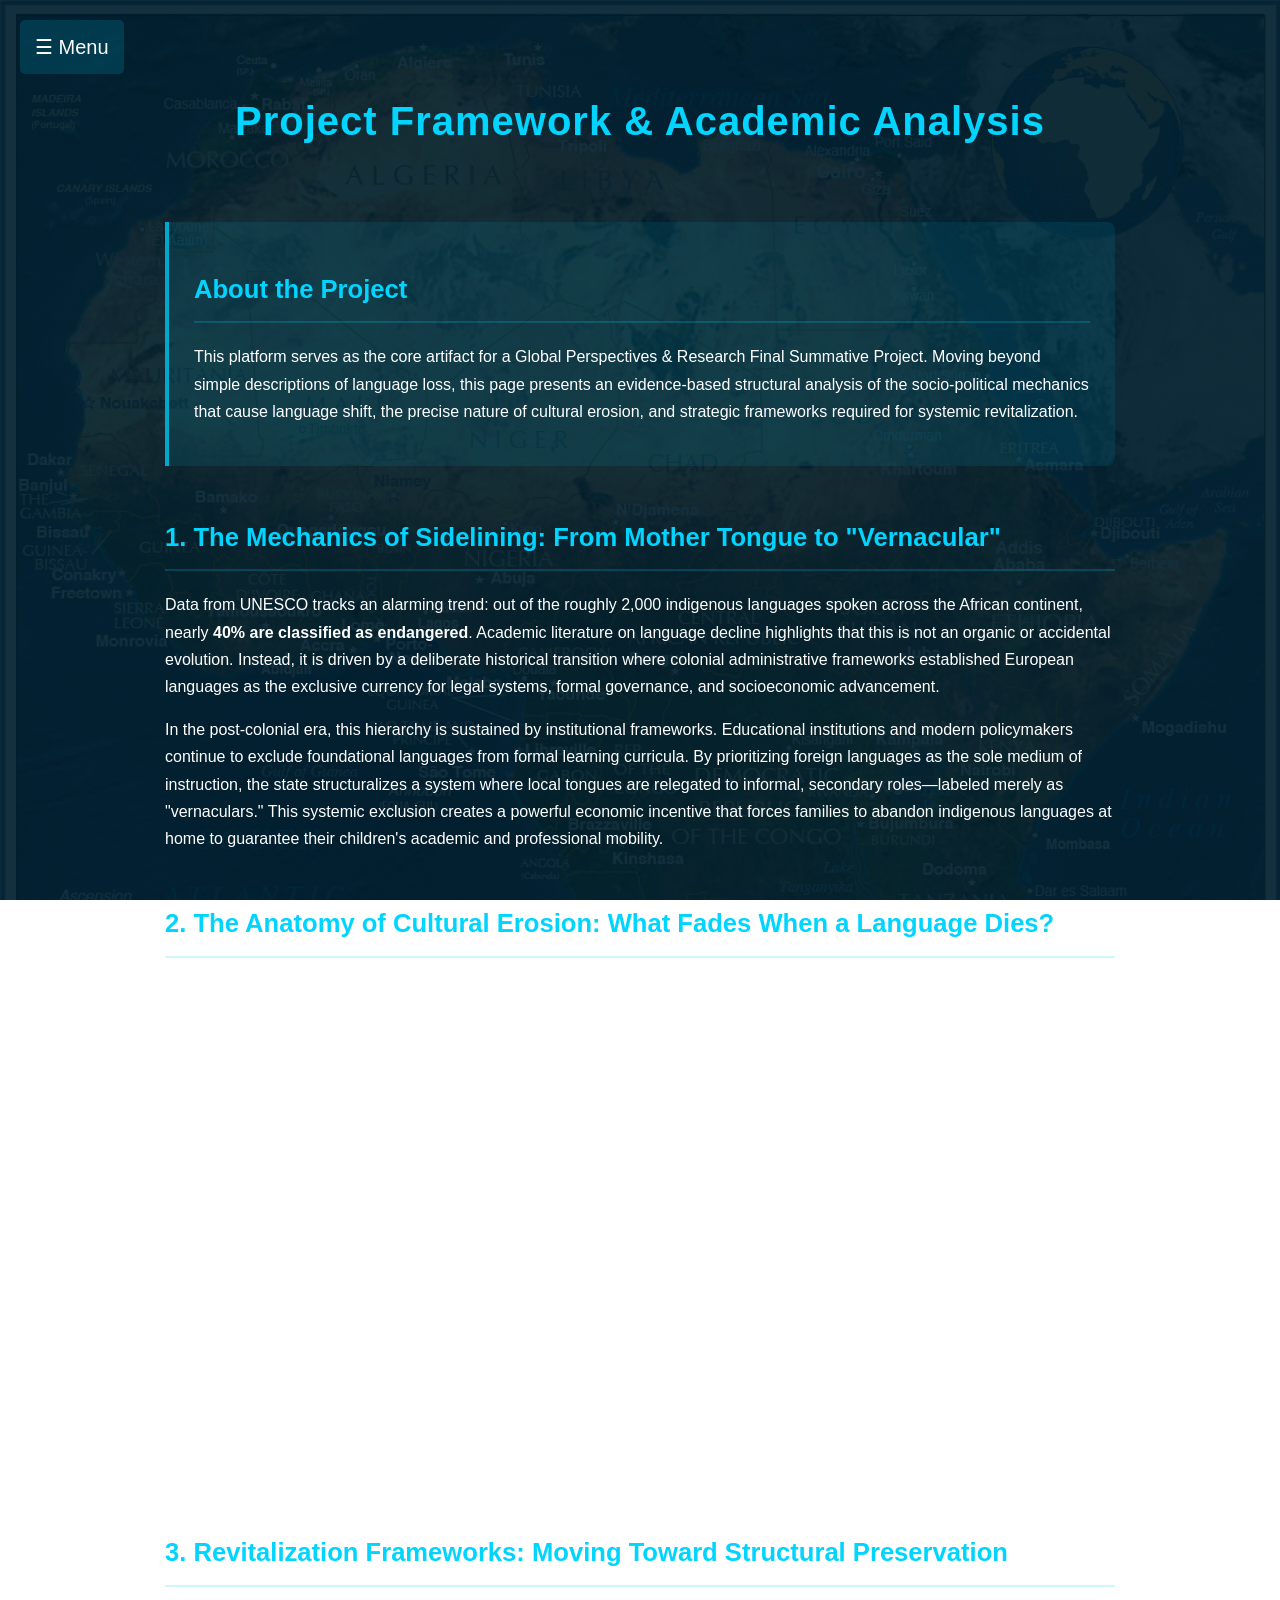
==== about.html @ bee20b6f "hello" ====
<!DOCTYPE html>
<html lang="en">
<head>
    <meta charset="UTF-8">
    <meta name="viewport" content="width=device-width, initial-scale=1.0">
    <title>About & Analysis | Foundational Languages</title>
    <link rel="stylesheet" href="about.css">
</head>
<body>

    <div id="side-menu" class="side-nav">
        <a href="about.html">About & Analysis</a>
        <a href="javascript:void(0)" class="close-btn" onclick="closeNav()">&times;</a>
        <a href="index.html">Home</a>
        <a href="poetry.html">Poetry</a>
        <a href="statistics.html">Statistics</a>
        <a href="videos.html">Videos</a>
        <a href="advocacy.html">Advocacy</a>
    </div>

    <span class="menu-trigger" onclick="openNav()">&#9776; Menu</span>

    <header>
        <h1>Project Framework & Academic Analysis</h1>
    </header>

    <main class="container">
        <section class="analysis-section highlight-box">
            <h2>About the Project</h2>
            <p>This platform serves as the core artifact for a Global Perspectives & Research Final Summative Project. Moving beyond simple descriptions of language loss, this page presents an evidence-based structural analysis of the socio-political mechanics that cause language shift, the precise nature of cultural erosion, and strategic frameworks required for systemic revitalization.</p>
        </section>

        <section class="analysis-section">
            <h2>1. The Mechanics of Sidelining: From Mother Tongue to "Vernacular"</h2>
            <p>Data from UNESCO tracks an alarming trend: out of the roughly 2,000 indigenous languages spoken across the African continent, nearly <strong>40% are classified as endangered</strong>. Academic literature on language decline highlights that this is not an organic or accidental evolution. Instead, it is driven by a deliberate historical transition where colonial administrative frameworks established European languages as the exclusive currency for legal systems, formal governance, and socioeconomic advancement.</p>
            <p>In the post-colonial era, this hierarchy is sustained by institutional frameworks. Educational institutions and modern policymakers continue to exclude foundational languages from formal learning curricula. By prioritizing foreign languages as the sole medium of instruction, the state structuralizes a system where local tongues are relegated to informal, secondary roles—labeled merely as "vernaculars." This systemic exclusion creates a powerful economic incentive that forces families to abandon indigenous languages at home to guarantee their children's academic and professional mobility.</p>
        </section>

        <section class="analysis-section">
            <h2>2. The Anatomy of Cultural Erosion: What Fades When a Language Dies?</h2>
            <p>Linguistic research establishes that a language is not merely a interchangeable set of vocabulary words or basic grammar rules; it is an entirely distinct cognitive lens and a cultural repository. When a language dies, a community suffers a severe structural loss across three critical axes:</p>
            <div class="analysis-grid">
                <div class="analysis-card">
                    <h3>Epistemological Loss</h3>
                    <p>Centuries of accumulated traditional knowledge systems, ecological wisdom, traditional medicine frameworks, and distinct historical oral records are permanently erased, as they cannot be fully translated into colonial linguistic structures.</p>
                </div>
                <div class="analysis-card">
                    <h3>Social & Ontological Friction</h3>
                    <p>Languages hold untranslatable humor, emotional nuances, specific proverbs, and social philosophies. Forcing communication entirely through a foreign lens alters a speaker's perceived authenticity and psychological connection to their community.</p>
                </div>
                <div class="analysis-card">
                    <h3>Generational Fracturing</h3>
                    <p>As newer generations lose proficiency in their mother tongues, an acute language barrier forms within families. This gap disrupts the traditional transmission of folklore and ancestral heritage from grandparents to youth, leaving the younger generation culturally dispossessed.</p>
                </div>
            </div>
        </section>

        <section class="analysis-section">
            <h2>3. Revitalization Frameworks: Moving Toward Structural Preservation</h2>
            <p>Sociolinguistic models of extinction and revitalization demonstrate that purely sentimental or grassroots efforts are insufficient to reverse a deep linguistic shift. True preservation requires a multi-tiered, structural approach targeting different key stakeholders:</p>
            <ul>
                <li><strong>Macro Level (Government & Policy):</strong> Transitioning from passive recognition to active legal mandates. Policymakers must implement dual-language bilingual education models where foundational languages are utilized to teach core academic subjects, thereby restoring their institutional utility and status.</li>
                <li><strong>Meso Level (Community & Technology):</strong> Mobilizing digital media, local arts, and natural language processing applications to make indigenous languages accessible, modern, and relevant to urban youth populations.</li>
                <li><strong>Micro Level (Intergenerational Spaces):</strong> Empowering community heads and families to create deliberate spaces for oral storytelling and linguistic immersion, bridging the psychological gap caused by generational disconnection.</li>
            </ul>
        </section>
    </main>

    <script src="about.js"></script>
</body>
</html>
---- about.css ----
body {
    margin: 0;
    padding: 0;
    font-family: 'Helvetica Neue', Helvetica, Arial, sans-serif;
    color: white;
    background: linear-gradient(rgba(0, 30, 45, 0.92), rgba(0, 30, 45, 0.92)), 
                url('Africa.jpg');
    background-size: cover;
    background-attachment: fixed;
    line-height: 1.7;
}

header {
    text-align: center;
    padding: 60px 0 20px 0;
}

h1 {
    font-size: 2.5rem;
    letter-spacing: 1px;
    color: #00d4ff;
}

.container {
    max-width: 950px;
    margin: 0 auto;
    padding: 20px 20px 80px 20px;
}

.analysis-section {
    margin-bottom: 50px;
}

.analysis-section h2 {
    font-size: 1.6rem;
    color: #00d4ff;
    border-bottom: 2px solid rgba(0, 212, 255, 0.2);
    padding-bottom: 10px;
    margin-bottom: 20px;
}

.highlight-box {
    background: rgba(0, 168, 204, 0.12);
    border-left: 4px solid #00a8cc;
    padding: 25px;
    border-radius: 0 8px 8px 0;
}

.analysis-grid {
    display: grid;
    grid-template-columns: repeat(auto-fit, minmax(260px, 1fr));
    gap: 25px;
    margin-top: 25px;
}

.analysis-card {
    background: rgba(255, 255, 255, 0.04);
    border: 1px solid rgba(255, 255, 255, 0.1);
    padding: 25px;
    border-radius: 8px;
}

.analysis-card h3 {
    margin-top: 0;
    color: #fff;
    font-size: 1.2rem;
}

ul {
    padding-left: 20px;
}

li {
    margin-bottom: 15px;
}

/* Side Menu Styles to match existing site navigation */
.side-nav {
    height: 100%;
    width: 0;
    position: fixed;
    z-index: 1000;
    top: 0;
    left: 0;
    background-color: rgba(0, 20, 30, 0.95);
    overflow-x: hidden;
    transition: 0.5s;
    padding-top: 60px;
    backdrop-filter: blur(10px);
}

.side-nav a {
    padding: 8px 8px 8px 32px;
    text-decoration: none;
    font-size: 25px;
    color: #818181;
    display: block;
    transition: 0.3s;
}

.side-nav a:hover {
    color: #00d4ff;
}

.side-nav .close-btn {
    position: absolute;
    top: 0;
    right: 25px;
    font-size: 36px;
    margin-left: 50px;
}

.menu-trigger {
    font-size: 20px;
    cursor: pointer;
    position: fixed;
    top: 20px;
    left: 20px;
    background: rgba(0, 168, 204, 0.2);
    padding: 10px 15px;
    border-radius: 5px;
    z-index: 999;
}
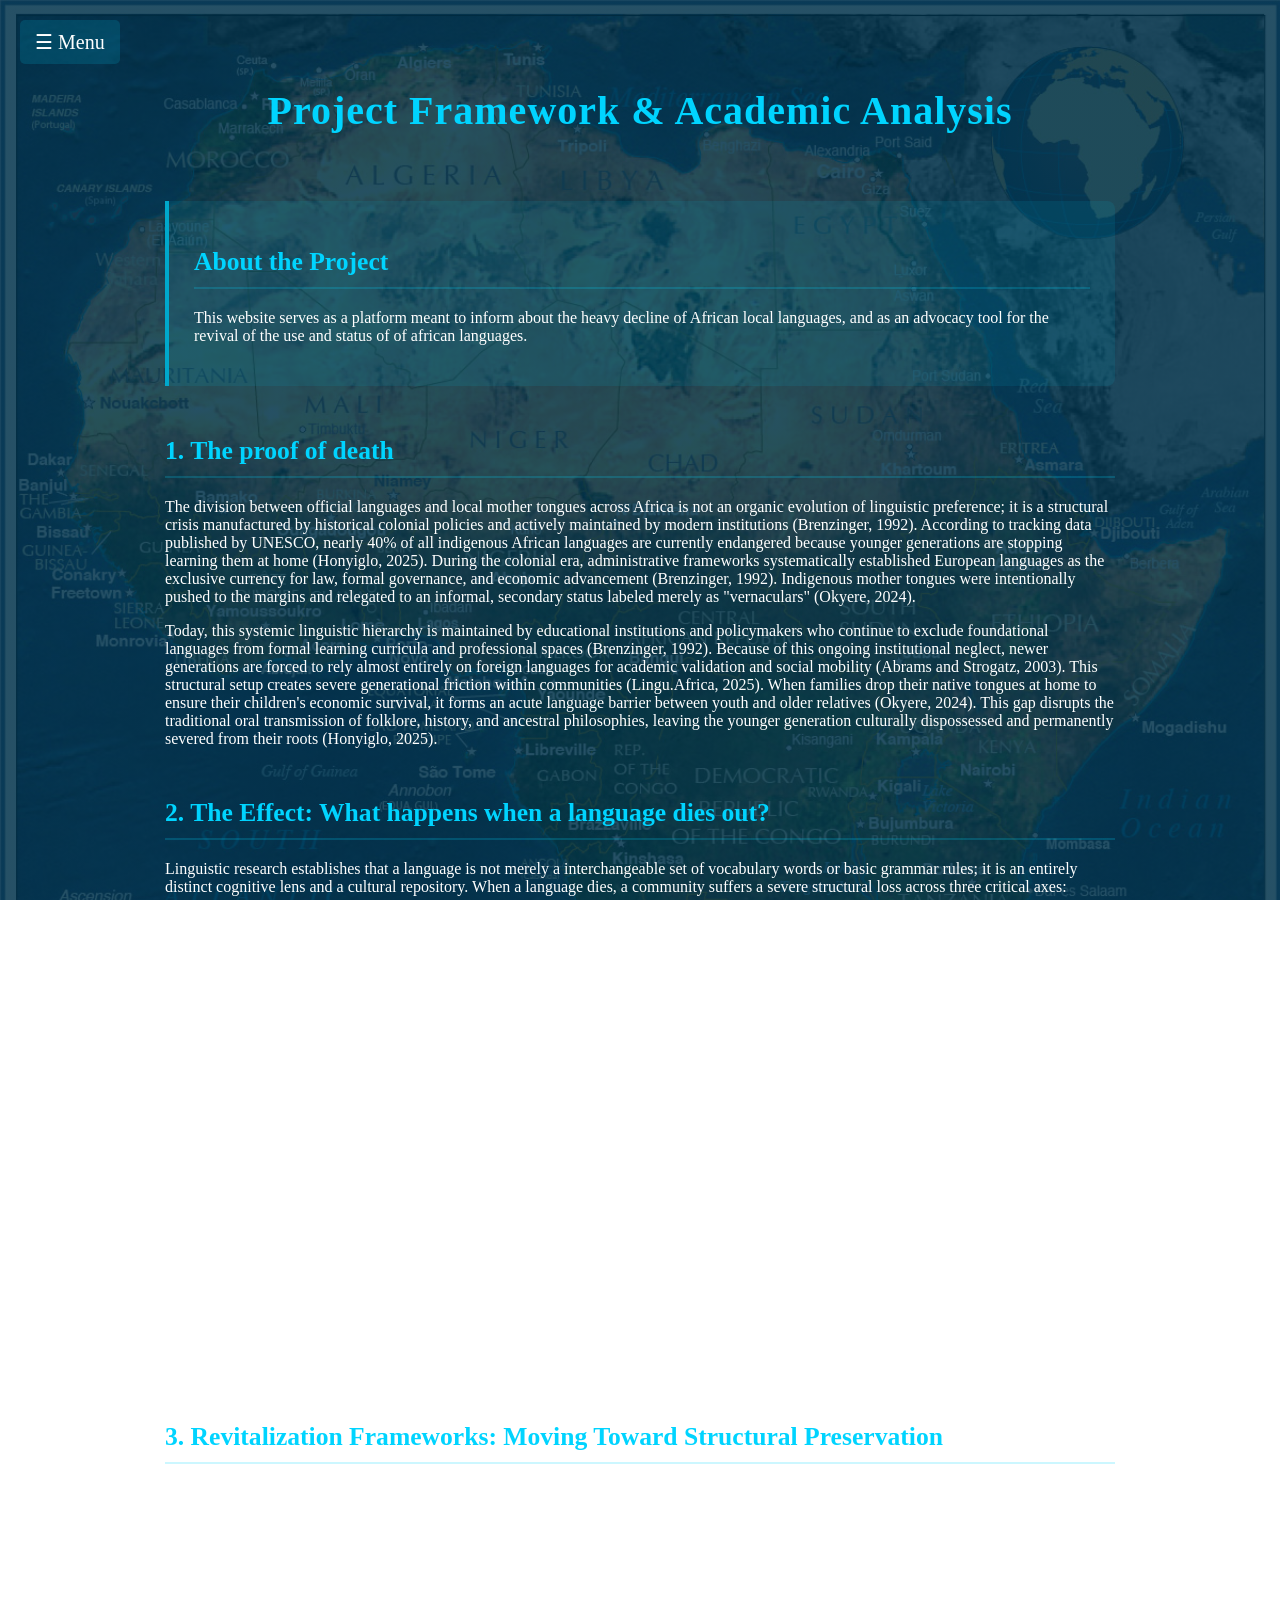
==== commit eabd247b: "yay" ====
--- a/about.html
+++ b/about.html
@@ -27,30 +27,30 @@
     <main class="container">
         <section class="analysis-section highlight-box">
             <h2>About the Project</h2>
-            <p>This platform serves as the core artifact for a Global Perspectives & Research Final Summative Project. Moving beyond simple descriptions of language loss, this page presents an evidence-based structural analysis of the socio-political mechanics that cause language shift, the precise nature of cultural erosion, and strategic frameworks required for systemic revitalization.</p>
+            <p>This website serves as a platform meant to inform about the heavy decline of African local languages, and as an advocacy tool for the revival of the use and status of of african languages.</p>
         </section>
 
         <section class="analysis-section">
-            <h2>1. The Mechanics of Sidelining: From Mother Tongue to "Vernacular"</h2>
-            <p>Data from UNESCO tracks an alarming trend: out of the roughly 2,000 indigenous languages spoken across the African continent, nearly <strong>40% are classified as endangered</strong>. Academic literature on language decline highlights that this is not an organic or accidental evolution. Instead, it is driven by a deliberate historical transition where colonial administrative frameworks established European languages as the exclusive currency for legal systems, formal governance, and socioeconomic advancement.</p>
-            <p>In the post-colonial era, this hierarchy is sustained by institutional frameworks. Educational institutions and modern policymakers continue to exclude foundational languages from formal learning curricula. By prioritizing foreign languages as the sole medium of instruction, the state structuralizes a system where local tongues are relegated to informal, secondary roles—labeled merely as "vernaculars." This systemic exclusion creates a powerful economic incentive that forces families to abandon indigenous languages at home to guarantee their children's academic and professional mobility.</p>
+            <h2>1. The proof of death</h2>
+            <p>The division between official languages and local mother tongues across Africa is not an organic evolution of linguistic preference; it is a structural crisis manufactured by historical colonial policies and actively maintained by modern institutions (Brenzinger, 1992). According to tracking data published by UNESCO, nearly 40% of all indigenous African languages are currently endangered because younger generations are stopping learning them at home (Honyiglo, 2025). During the colonial era, administrative frameworks systematically established European languages as the exclusive currency for law, formal governance, and economic advancement (Brenzinger, 1992). Indigenous mother tongues were intentionally pushed to the margins and relegated to an informal, secondary status labeled merely as "vernaculars" (Okyere, 2024).</p>
+            <p>Today, this systemic linguistic hierarchy is maintained by educational institutions and policymakers who continue to exclude foundational languages from formal learning curricula and professional spaces (Brenzinger, 1992). Because of this ongoing institutional neglect, newer generations are forced to rely almost entirely on foreign languages for academic validation and social mobility (Abrams and Strogatz, 2003). This structural setup creates severe generational friction within communities (Lingu.Africa, 2025). When families drop their native tongues at home to ensure their children's economic survival, it forms an acute language barrier between youth and older relatives (Okyere, 2024). This gap disrupts the traditional oral transmission of folklore, history, and ancestral philosophies, leaving the younger generation culturally dispossessed and permanently severed from their roots (Honyiglo, 2025).</p>
         </section>
 
         <section class="analysis-section">
-            <h2>2. The Anatomy of Cultural Erosion: What Fades When a Language Dies?</h2>
+            <h2>2. The Effect: What happens when a language dies out?</h2>
             <p>Linguistic research establishes that a language is not merely a interchangeable set of vocabulary words or basic grammar rules; it is an entirely distinct cognitive lens and a cultural repository. When a language dies, a community suffers a severe structural loss across three critical axes:</p>
             <div class="analysis-grid">
                 <div class="analysis-card">
                     <h3>Epistemological Loss</h3>
-                    <p>Centuries of accumulated traditional knowledge systems, ecological wisdom, traditional medicine frameworks, and distinct historical oral records are permanently erased, as they cannot be fully translated into colonial linguistic structures.</p>
+                    <p>Language acts as a living archive for specialized environmental and historical data. Indigenous African languages contain intricate, highly specific naming systems for native flora, soil variations, and local ecological patterns (Honyiglo, 2025). These ethnobotanical taxonomies frequently carry precise details regarding the medicinal uses and behavioral properties of plants that do not cleanly translate into Western scientific terms. When a language is lost, this unwritten library of traditional ecological knowledge is permanently erased, stripping global science of centuries of sustainable environmental insights (Honyiglo, 2025).</p>
                 </div>
                 <div class="analysis-card">
                     <h3>Social & Ontological Friction</h3>
-                    <p>Languages hold untranslatable humor, emotional nuances, specific proverbs, and social philosophies. Forcing communication entirely through a foreign lens alters a speaker's perceived authenticity and psychological connection to their community.</p>
+                    <p>Language fundamentally shapes how individuals perceive and interact with reality. Forcing an indigenous worldview through the grammatical constraints of a European language causes deep cultural and psychological distortion. Deeply rooted philosophies—such as the Bantu concept of Ubuntu (communal interconnectedness)—are woven directly into the syntax and daily greetings of their native tongues. Translating these ideas into individualistic Western languages strips them of their emotional depth and structural meaning, creating an internal sense of cultural alienation and identity friction for the speaker.</p>
                 </div>
                 <div class="analysis-card">
                     <h3>Generational Fracturing</h3>
-                    <p>As newer generations lose proficiency in their mother tongues, an acute language barrier forms within families. This gap disrupts the traditional transmission of folklore and ancestral heritage from grandparents to youth, leaving the younger generation culturally dispossessed.</p>
+                    <p>The rapid shift toward official languages creates an acute communication barrier within families (Okyere, 2024). When younger generations grow up speaking only English or French, and older relatives primarily speak their mother tongue, the chain of oral transmission breaks down. Elders can no longer effectively pass down oral histories, complex family genealogies, moral frameworks, and traditional folklore (Honyiglo, 2025). This linguistic disconnect isolates the youth from their heritage, leaving them culturally dispossessed and severed from their family roots.</p>
                 </div>
             </div>
         </section>
--- a/about.css
+++ b/about.css
@@ -1,13 +1,12 @@
 body {
     margin: 0;
     padding: 0;
-    font-family: 'Helvetica Neue', Helvetica, Arial, sans-serif;
+    font-family: 'Georgia', serif;
     color: white;
-    background: linear-gradient(rgba(0, 30, 45, 0.92), rgba(0, 30, 45, 0.92)), 
-                url('Africa.jpg');
+    background: linear-gradient(rgba(0, 50, 75, 0.85), rgba(0, 50, 75, 0.85)), 
+                url('Africa.jpg'); 
     background-size: cover;
     background-attachment: fixed;
-    line-height: 1.7;
 }
 
 header {
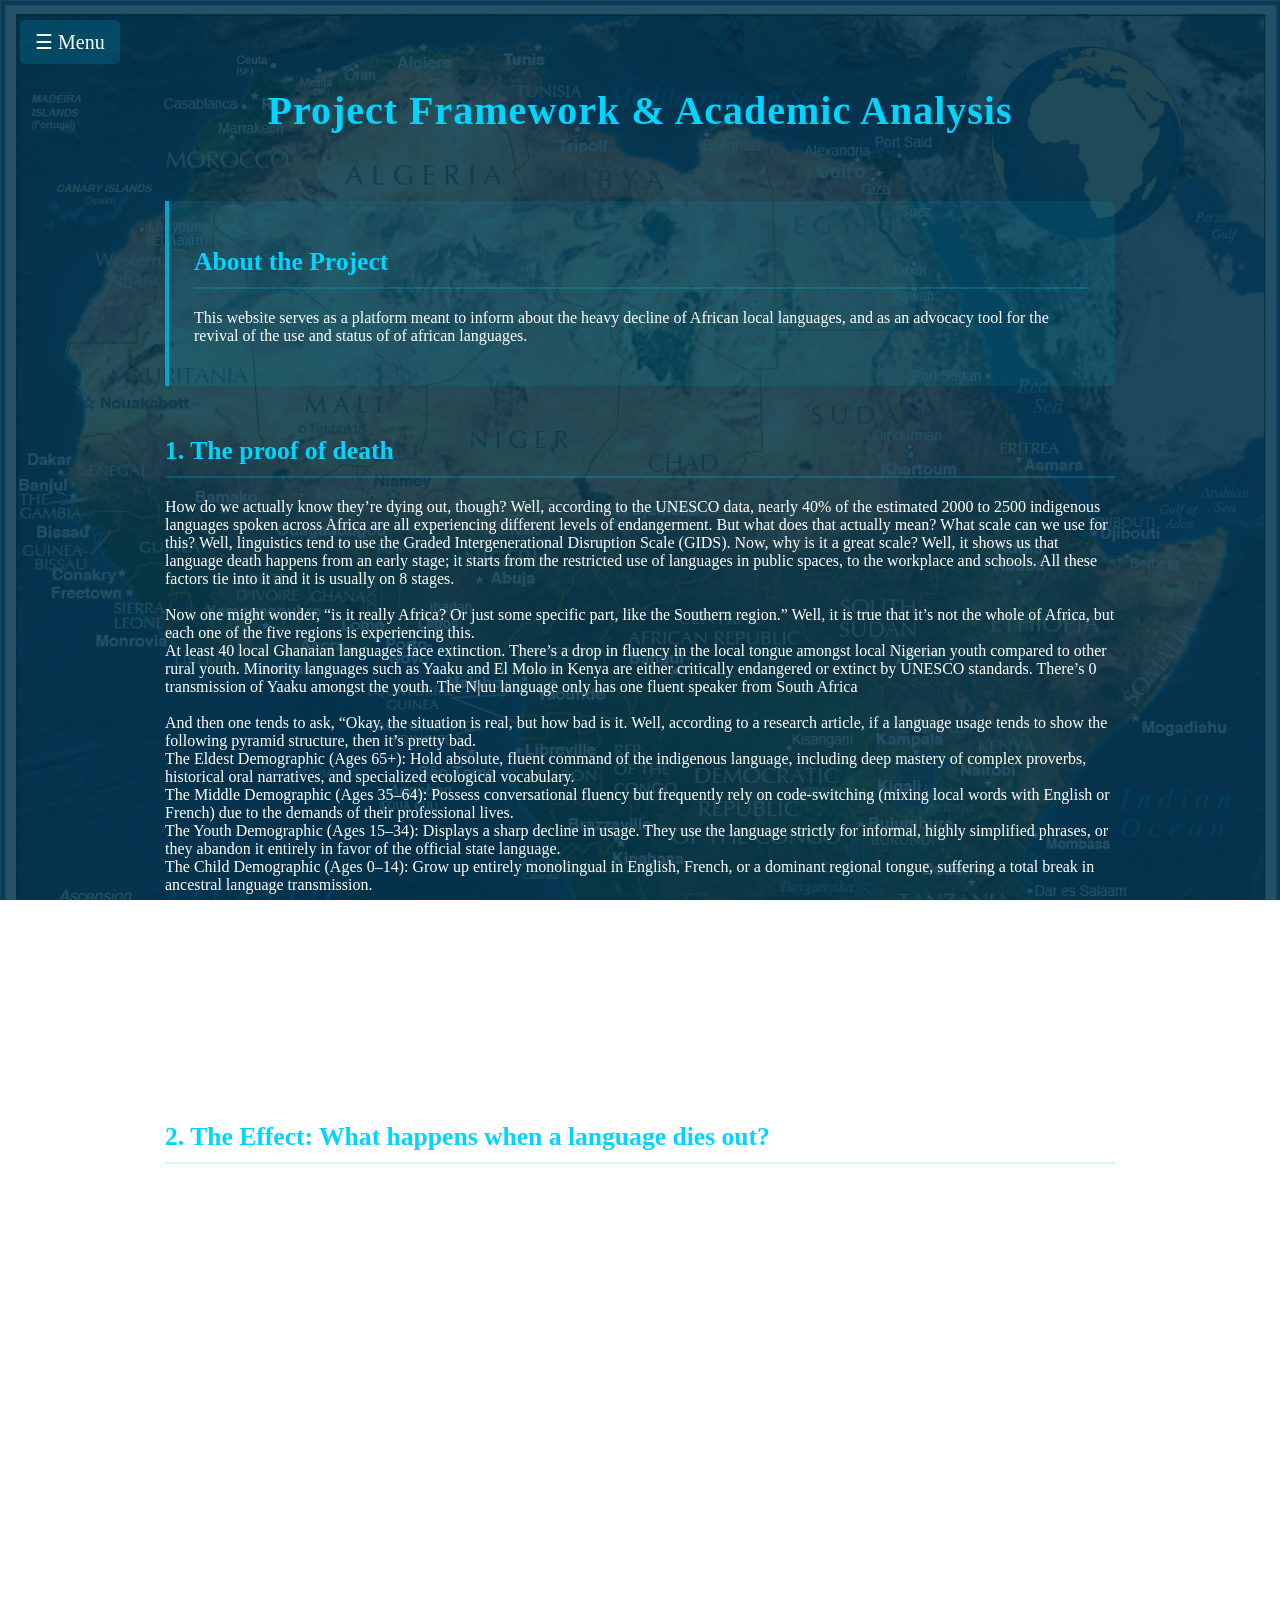
==== commit 0ec26dc5: "Add analysis on language endangerment and revitalization" ====
--- a/about.html
+++ b/about.html
@@ -32,8 +32,30 @@
 
         <section class="analysis-section">
             <h2>1. The proof of death</h2>
-            <p>The division between official languages and local mother tongues across Africa is not an organic evolution of linguistic preference; it is a structural crisis manufactured by historical colonial policies and actively maintained by modern institutions (Brenzinger, 1992). According to tracking data published by UNESCO, nearly 40% of all indigenous African languages are currently endangered because younger generations are stopping learning them at home (Honyiglo, 2025). During the colonial era, administrative frameworks systematically established European languages as the exclusive currency for law, formal governance, and economic advancement (Brenzinger, 1992). Indigenous mother tongues were intentionally pushed to the margins and relegated to an informal, secondary status labeled merely as "vernaculars" (Okyere, 2024).</p>
-            <p>Today, this systemic linguistic hierarchy is maintained by educational institutions and policymakers who continue to exclude foundational languages from formal learning curricula and professional spaces (Brenzinger, 1992). Because of this ongoing institutional neglect, newer generations are forced to rely almost entirely on foreign languages for academic validation and social mobility (Abrams and Strogatz, 2003). This structural setup creates severe generational friction within communities (Lingu.Africa, 2025). When families drop their native tongues at home to ensure their children's economic survival, it forms an acute language barrier between youth and older relatives (Okyere, 2024). This gap disrupts the traditional oral transmission of folklore, history, and ancestral philosophies, leaving the younger generation culturally dispossessed and permanently severed from their roots (Honyiglo, 2025).</p>
+            <p>How do we actually know they’re dying out, though? Well, according to the UNESCO data, nearly 40% of the estimated 2000 to 2500 indigenous languages spoken across Africa are all experiencing different levels of endangerment. But what does that actually mean? What scale can we use for this? Well, linguistics tend to use the Graded Intergenerational Disruption Scale (GIDS). Now, why is it a great scale? Well, it shows us that language death happens from an early stage; it starts from the restricted use of languages in public spaces, to the workplace and schools. All these factors tie into it and it is usually on 8 stages. <br><br>
+
+
+
+
+
+
+Now one might wonder, “is it really Africa? Or just some specific part, like the Southern region.” Well, it is true that it’s not the whole of Africa, but each one of the five regions is experiencing this.<br>
+
+At least 40 local Ghanaian languages face extinction.
+There’s a drop in fluency in the local tongue amongst local Nigerian youth compared to other rural youth.
+Minority languages such as Yaaku and El Molo in Kenya are either critically endangered or extinct by UNESCO standards. There’s 0 transmission of Yaaku amongst the youth.
+The N|uu language only has one fluent speaker from South Africa<br><br>
+
+
+And then one tends to ask, “Okay, the situation is real, but how bad is it. Well, according to a research article, if a language usage tends to show the following pyramid structure, then it’s pretty bad.<br>
+The Eldest Demographic (Ages 65+): Hold absolute, fluent command of the indigenous language, including deep mastery of complex proverbs, historical oral narratives, and specialized ecological vocabulary.<br>
+The Middle Demographic (Ages 35–64): Possess conversational fluency but frequently rely on code-switching (mixing local words with English or French) due to the demands of their professional lives.<br>
+The Youth Demographic (Ages 15–34): Displays a sharp decline in usage. They use the language strictly for informal, highly simplified phrases, or they abandon it entirely in favor of the official state language.<br>
+The Child Demographic (Ages 0–14): Grow up entirely monolingual in English, French, or a dominant regional tongue, suffering a total break in ancestral language transmission.<br><br>
+
+
+And the pyramid above sounds a bit too familiar to most African communities. Wonder why?
+<p>Today, this systemic linguistic hierarchy is maintained by educational institutions and policymakers who continue to exclude foundational languages from formal learning curricula and professional spaces (Brenzinger, 1992). Because of this ongoing institutional neglect, newer generations are forced to rely almost entirely on foreign languages for academic validation and social mobility (Abrams and Strogatz, 2003). This structural setup creates severe generational friction within communities (Lingu.Africa, 2025). When families drop their native tongues at home to ensure their children's economic survival, it forms an acute language barrier between youth and older relatives (Okyere, 2024). This gap disrupts the traditional oral transmission of folklore, history, and ancestral philosophies, leaving the younger generation culturally dispossessed and permanently severed from their roots (Honyiglo, 2025).</p>
         </section>
 
         <section class="analysis-section">
@@ -55,17 +77,10 @@
             </div>
         </section>
 
-        <section class="analysis-section">
-            <h2>3. Revitalization Frameworks: Moving Toward Structural Preservation</h2>
-            <p>Sociolinguistic models of extinction and revitalization demonstrate that purely sentimental or grassroots efforts are insufficient to reverse a deep linguistic shift. True preservation requires a multi-tiered, structural approach targeting different key stakeholders:</p>
-            <ul>
-                <li><strong>Macro Level (Government & Policy):</strong> Transitioning from passive recognition to active legal mandates. Policymakers must implement dual-language bilingual education models where foundational languages are utilized to teach core academic subjects, thereby restoring their institutional utility and status.</li>
-                <li><strong>Meso Level (Community & Technology):</strong> Mobilizing digital media, local arts, and natural language processing applications to make indigenous languages accessible, modern, and relevant to urban youth populations.</li>
-                <li><strong>Micro Level (Intergenerational Spaces):</strong> Empowering community heads and families to create deliberate spaces for oral storytelling and linguistic immersion, bridging the psychological gap caused by generational disconnection.</li>
-            </ul>
+
         </section>
     </main>
 
     <script src="about.js"></script>
 </body>
-</html>+</html>
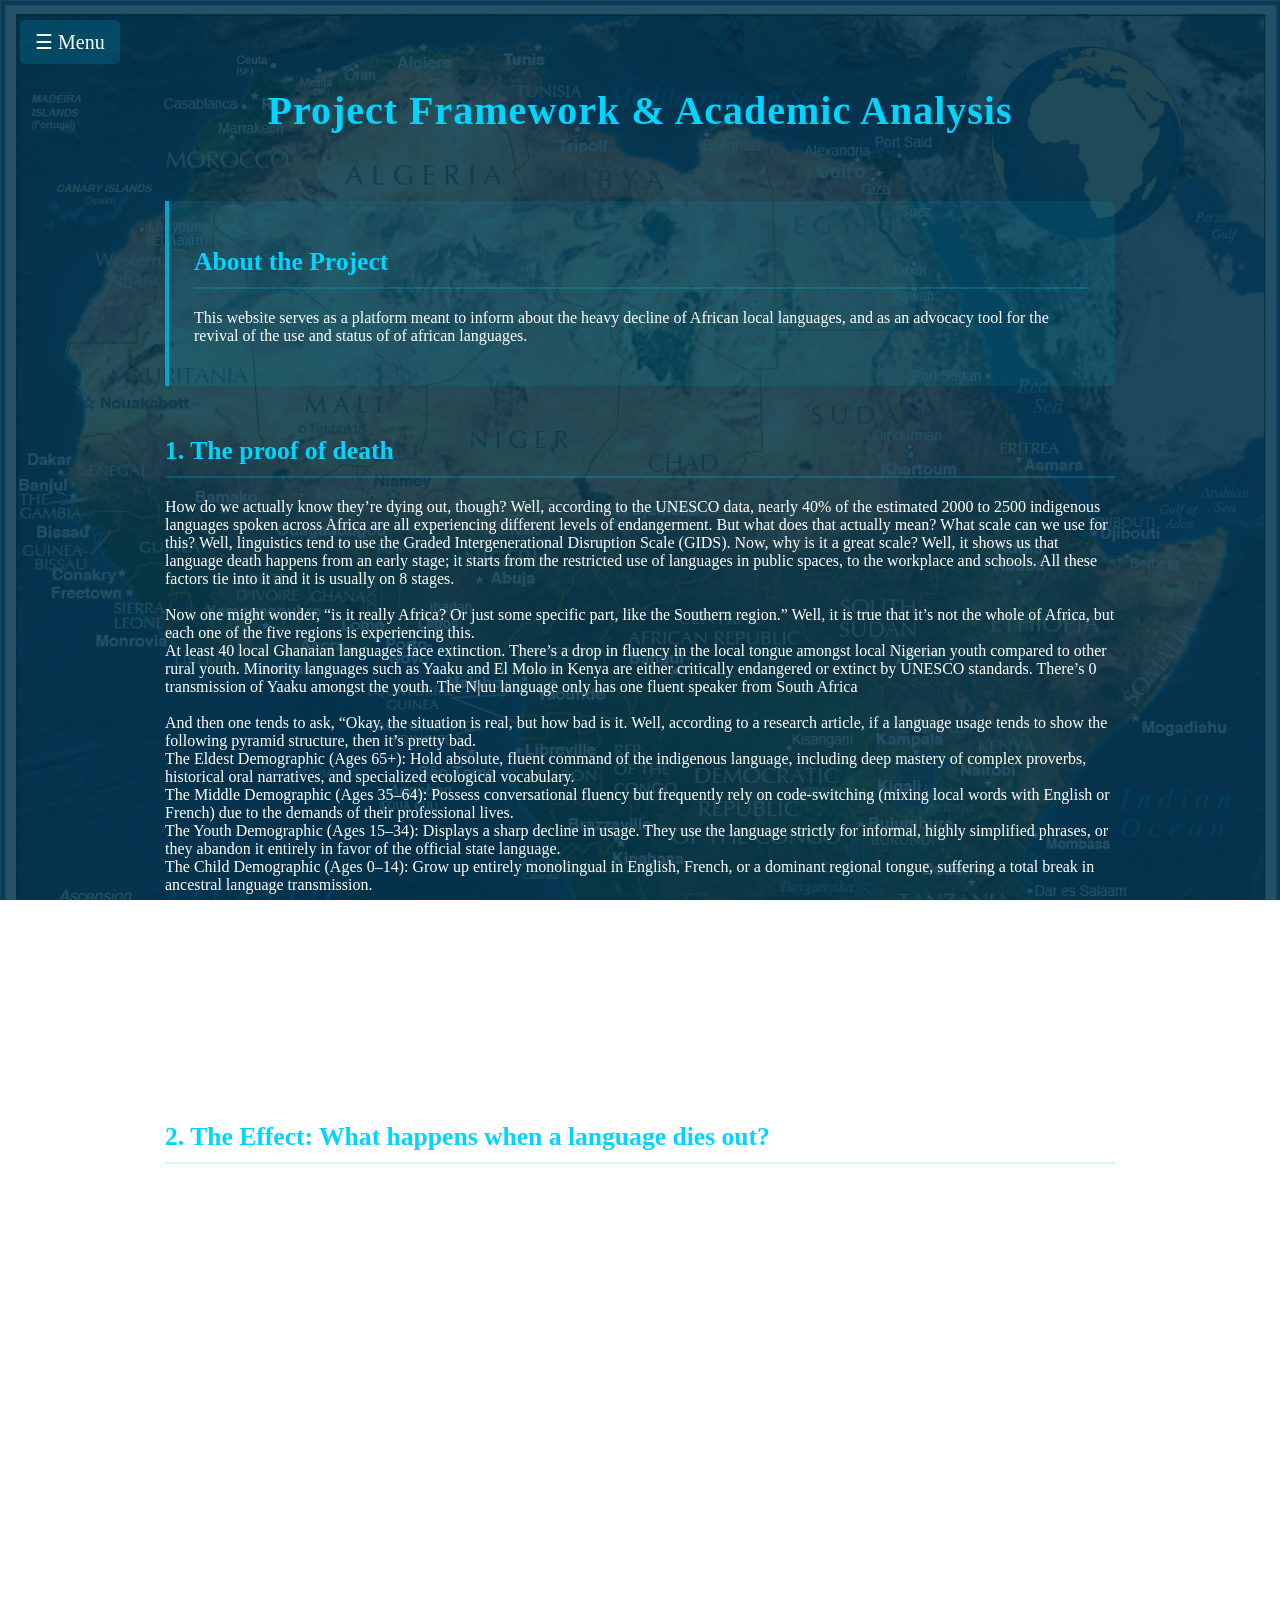
==== commit 05431cdc: "Update about.html" ====
--- a/about.html
+++ b/about.html
@@ -64,7 +64,7 @@
             <div class="analysis-grid">
                 <div class="analysis-card">
                     <h3>Epistemological Loss</h3>
-                    <p>Language acts as a living archive for specialized environmental and historical data. Indigenous African languages contain intricate, highly specific naming systems for native flora, soil variations, and local ecological patterns (Honyiglo, 2025). These ethnobotanical taxonomies frequently carry precise details regarding the medicinal uses and behavioral properties of plants that do not cleanly translate into Western scientific terms. When a language is lost, this unwritten library of traditional ecological knowledge is permanently erased, stripping global science of centuries of sustainable environmental insights (Honyiglo, 2025).</p>
+                    <p> Language carries knowledge. It carries stories, wisdom, ways of living, and so much more. Language is an intricate part of culture. When a language dies, the whole library of ecological knowledge dies out as well.  Unique terminology cannot simply be translated into English, French, or Kiswahili. When the languages die out. Any medicinal knowledge is lost as well. They aren’t just random sounds that are unimportant. They are tombs to a world of knowledge threatening to be lost for ever if not preserved.</p>
                 </div>
                 <div class="analysis-card">
                     <h3>Social & Ontological Friction</h3>
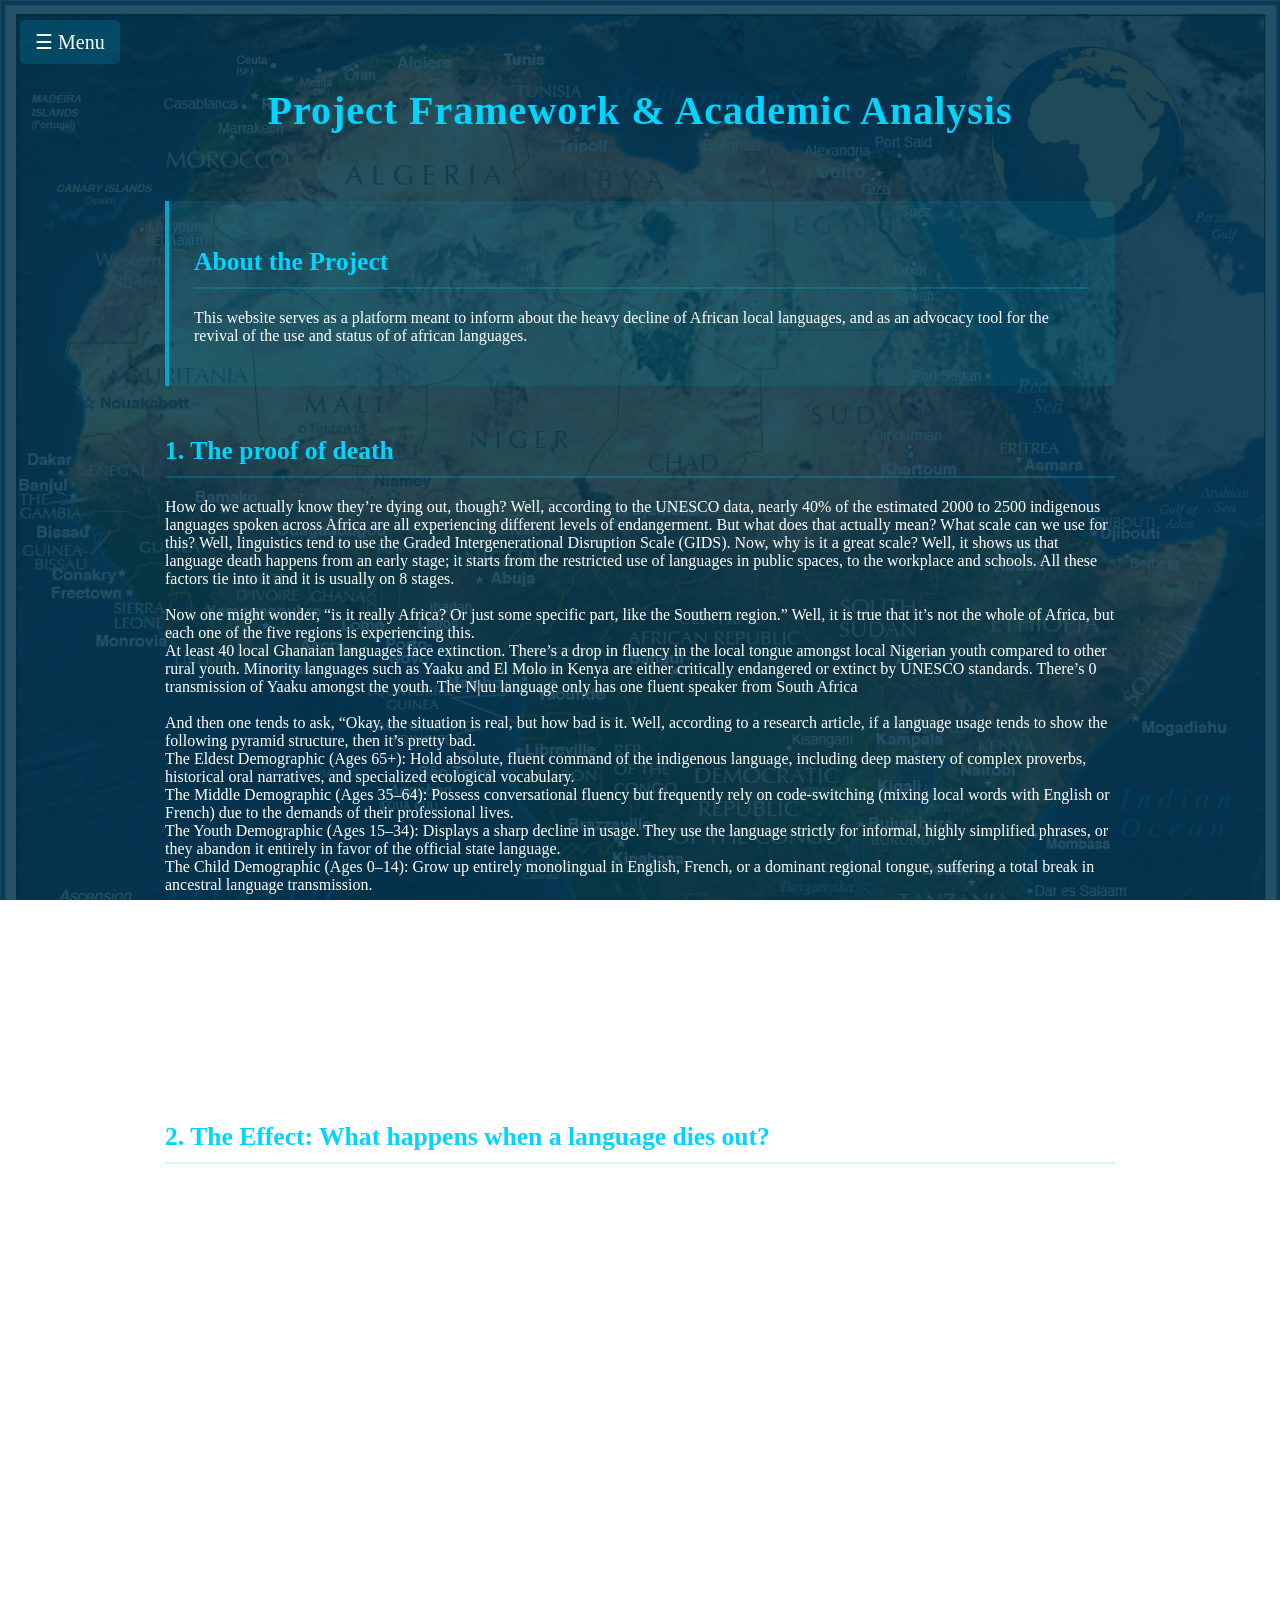
==== commit 39dac9c2: "Update about.html" ====
--- a/about.html
+++ b/about.html
@@ -67,8 +67,8 @@
                     <p> Language carries knowledge. It carries stories, wisdom, ways of living, and so much more. Language is an intricate part of culture. When a language dies, the whole library of ecological knowledge dies out as well.  Unique terminology cannot simply be translated into English, French, or Kiswahili. When the languages die out. Any medicinal knowledge is lost as well. They aren’t just random sounds that are unimportant. They are tombs to a world of knowledge threatening to be lost for ever if not preserved.</p>
                 </div>
                 <div class="analysis-card">
-                    <h3>Social & Ontological Friction</h3>
-                    <p>Language fundamentally shapes how individuals perceive and interact with reality. Forcing an indigenous worldview through the grammatical constraints of a European language causes deep cultural and psychological distortion. Deeply rooted philosophies—such as the Bantu concept of Ubuntu (communal interconnectedness)—are woven directly into the syntax and daily greetings of their native tongues. Translating these ideas into individualistic Western languages strips them of their emotional depth and structural meaning, creating an internal sense of cultural alienation and identity friction for the speaker.</p>
+                    <h3>Gap in Community and Loss of Identity</h3>
+                    <p>“Eraka lyafu, vantu vafu,” a saying from the Kwangali people of the Kavango, in Namibia, which directly translates to “The language has died, the people have died.” Language is a lens through which people's identities are formed. Ask any African if they’re the same person when they speak a different language; they’ll most likely tell you no. From the rhythm of speech, to the everyday poems, the language a person knows shapes the way they even think. So when a mother tongue is lost, the way of life of the community it represented would also be lost. Imagine a Zulu who did not know the meaning of Ubuntu. And not just that, the shift in fluency rates acroos generations, also serves as a barrier between generations. Young peopel feel alienated from their culture, and a sense of loss of identity.</p>
                 </div>
                 <div class="analysis-card">
                     <h3>Generational Fracturing</h3>
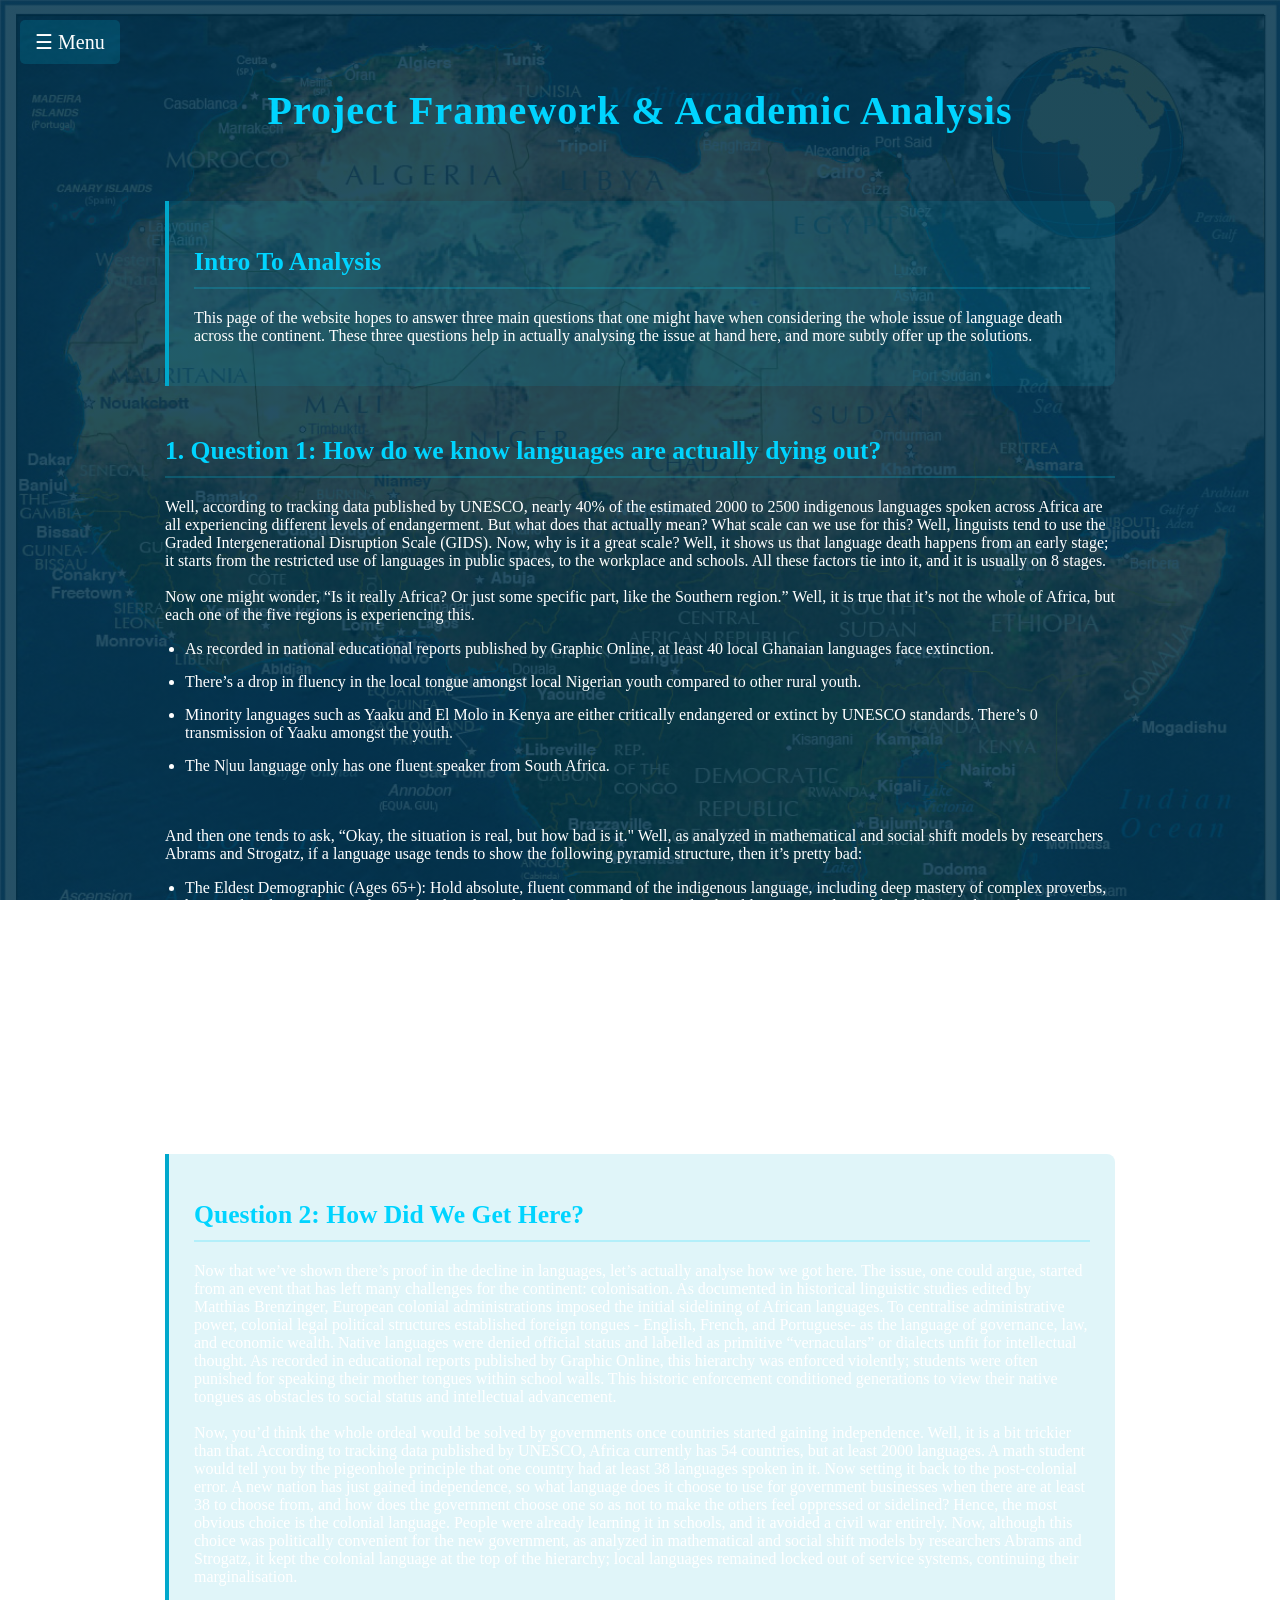
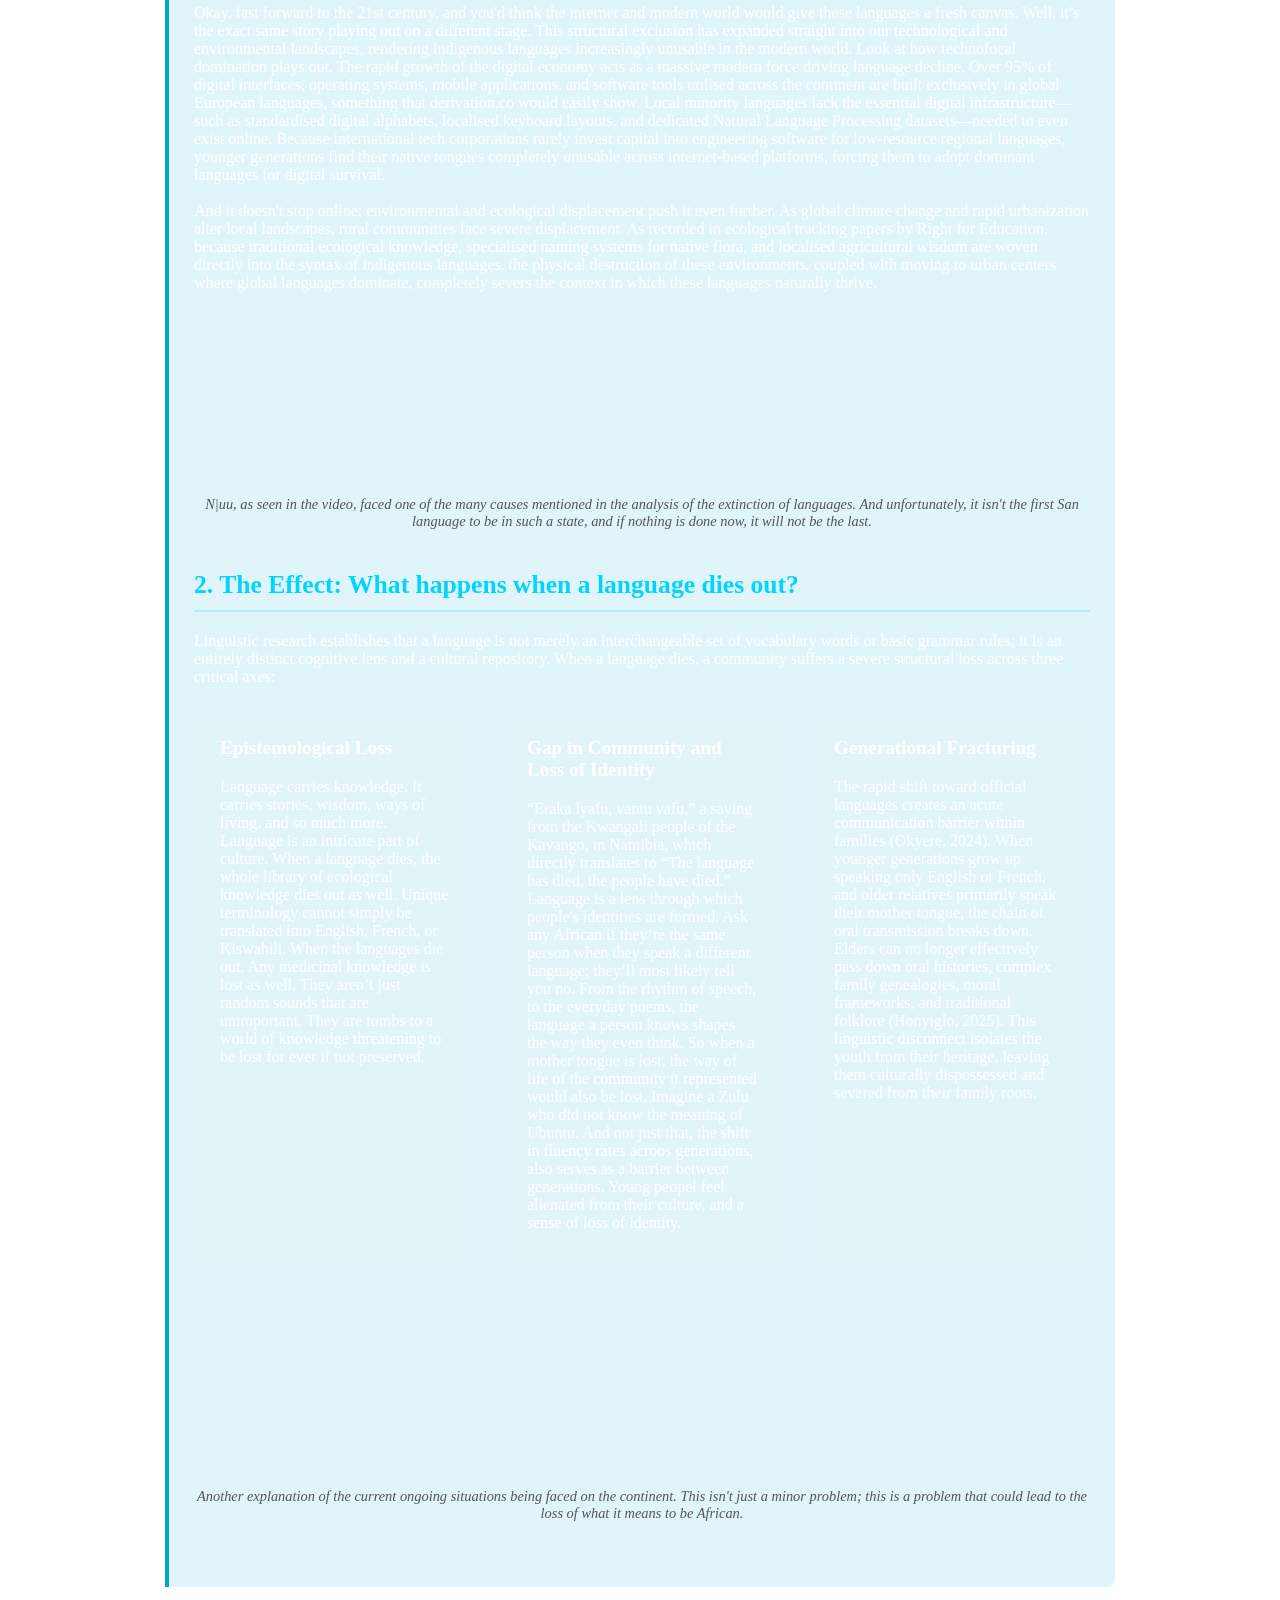
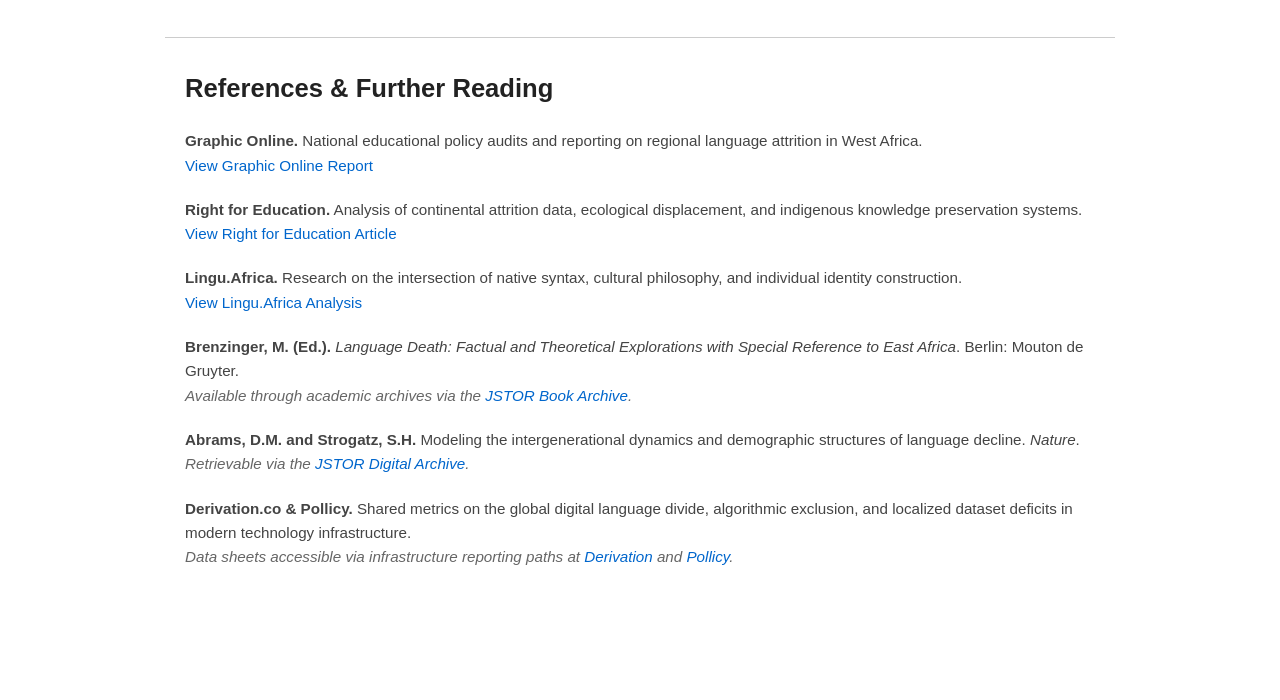
==== commit b4f085dd: "Revise content in about.html for clarity and focus" ====
--- a/about.html
+++ b/about.html
@@ -26,41 +26,60 @@
 
     <main class="container">
         <section class="analysis-section highlight-box">
-            <h2>About the Project</h2>
-            <p>This website serves as a platform meant to inform about the heavy decline of African local languages, and as an advocacy tool for the revival of the use and status of of african languages.</p>
+            <h2>Intro To Analysis</h2>
+            <p>This page of the website hopes to answer three main questions that one might have when considering the whole issue of language death across the continent. These three questions help in actually analysing the issue at hand here, and more subtly offer up the solutions.</p>
         </section>
 
         <section class="analysis-section">
-            <h2>1. The proof of death</h2>
-            <p>How do we actually know they’re dying out, though? Well, according to the UNESCO data, nearly 40% of the estimated 2000 to 2500 indigenous languages spoken across Africa are all experiencing different levels of endangerment. But what does that actually mean? What scale can we use for this? Well, linguistics tend to use the Graded Intergenerational Disruption Scale (GIDS). Now, why is it a great scale? Well, it shows us that language death happens from an early stage; it starts from the restricted use of languages in public spaces, to the workplace and schools. All these factors tie into it and it is usually on 8 stages. <br><br>
+            <h2>1. Question 1: How do we know languages are actually dying out?</h2>
+            <p>Well, according to tracking data published by UNESCO, nearly 40% of the estimated 2000 to 2500 indigenous languages spoken across Africa are all experiencing different levels of endangerment. But what does that actually mean? What scale can we use for this? Well, linguists tend to use the Graded Intergenerational Disruption Scale (GIDS). Now, why is it a great scale? Well, it shows us that language death happens from an early stage; it starts from the restricted use of languages in public spaces, to the workplace and schools. All these factors tie into it, and it is usually on 8 stages. <br><br>
+Now one might wonder, “Is it really Africa? Or just some specific part, like the Southern region.” Well, it is true that it’s not the whole of Africa, but each one of the five regions is experiencing this.
+<ul>
+    <li>As recorded in national educational reports published by Graphic Online, at least 40 local Ghanaian languages face extinction.</li>
+    <li>There’s a drop in fluency in the local tongue amongst local Nigerian youth compared to other rural youth.</li>
+    <li>Minority languages such as Yaaku and El Molo in Kenya are either critically endangered or extinct by UNESCO standards. There’s 0 transmission of Yaaku amongst the youth.</li>
+    <li>The N|uu language only has one fluent speaker from South Africa.</li>
+</ul>
+<br><br>
+And then one tends to ask, “Okay, the situation is real, but how bad is it." Well, as analyzed in mathematical and social shift models by researchers Abrams and Strogatz, if a language usage tends to show the following pyramid structure, then it’s pretty bad:
+<ul>
+    <li>The Eldest Demographic (Ages 65+): Hold absolute, fluent command of the indigenous language, including deep mastery of complex proverbs, historical oral narratives, and specialized ecological vocabulary, as documented in local linguistic audits published by Graphic Online.</li>
+    <li>The Middle Demographic (Ages 35–64): Possess conversational fluency but frequently rely on code-switching (mixing local words with English or French) due to the demands of their professional lives.</li>
+    <li>The Youth Demographic (Ages 15–34): Displays a sharp decline in usage. They use the language strictly for informal, highly simplified phrases, or they abandon it entirely in favor of the official state language.</li>
+
+    <li>The Child Demographic (Ages 0–14): Grow up entirely monolingual in English, French, or a dominant regional tongue, suffering a total break in ancestral language transmission, according to data from Right for Education.</li>
+</ul> 
+<br><br>
+
+And the pyramid above sounds a bit too familiar to most African communities. Wonder why?
+        </p>
+            <section class="analysis-section highlight-box">
+            <h2>Question 2: How Did We Get Here?</h2>
+            <p>Now that we’ve shown there’s proof in the decline in languages, let’s actually analyse how we got here. The issue, one could argue, started from an event that has left many challenges for the continent: colonisation. As documented in historical linguistic studies edited by Matthias Brenzinger, European colonial administrations imposed the initial sidelining of African languages. To centralise administrative power, colonial legal political structures established foreign tongues - English, French, and Portuguese- as the language of governance, law, and economic wealth. Native languages were denied official status and labelled as primitive “vernaculars” or dialects unfit for intellectual thought. As recorded in educational reports published by Graphic Online, this hierarchy was enforced violently; students were often punished for speaking their mother tongues within school walls. This historic enforcement conditioned generations to view their native tongues as obstacles to social status and intellectual advancement.<br><br>
+Now, you’d think the whole ordeal would be solved by governments once countries started gaining independence. Well, it is a bit trickier than that. According to tracking data published by UNESCO, Africa currently has 54 countries, but at least 2000 languages. A math student would tell you by the pigeonhole principle that one country had at least 38 languages spoken in it. Now setting it back to the post-colonial error. A new nation has just gained independence, so what language does it choose to use for government businesses when there are at least 38 to choose from, and how does the government choose one so as not to make the others feel oppressed or sidelined? Hence, the most obvious choice is the colonial language. People were already learning it in schools, and it avoided a civil war entirely. Now, although this choice was politically convenient for the new government, as analyzed in mathematical and social shift models by researchers Abrams and Strogatz, it kept the colonial language at the top of the hierarchy; local languages remained locked out of service systems, continuing their marginalisation.<br><br>
+Okay, fast forward to the 21st century, and you'd think the internet and modern world would give these languages a fresh canvas. Well, it’s the exact same story playing out on a different stage. This structural exclusion has expanded straight into our technological and environmental landscapes, rendering indigenous languages increasingly unusable in the modern world.
+Look at how technofocal domination plays out. The rapid growth of the digital economy acts as a massive modern force driving language decline. Over 95% of digital interfaces, operating systems, mobile applications, and software tools utilised across the continent are built exclusively in global European languages, something that derivation.co would easily show. Local minority languages lack the essential digital infrastructure—such as standardised digital alphabets, localised keyboard layouts, and dedicated Natural Language Processing datasets—needed to even exist online. Because international tech corporations rarely invest capital into engineering software for low-resource regional languages, younger generations find their native tongues completely unusable across internet-based platforms, forcing them to adopt dominant languages for digital survival.<br><br>
+And it doesn't stop online; environmental and ecological displacement push it even further. As global climate change and rapid urbanization alter local landscapes, rural communities face severe displacement. As recorded in ecological tracking papers by Right for Education, because traditional ecological knowledge, specialised naming systems for native flora, and localised agricultural wisdom are woven directly into the syntax of indigenous languages, the physical destruction of these environments, coupled with moving to urban centers where global languages dominate, completely severs the context in which these languages naturally thrive.
 
 
-
-
-
-
-Now one might wonder, “is it really Africa? Or just some specific part, like the Southern region.” Well, it is true that it’s not the whole of Africa, but each one of the five regions is experiencing this.<br>
-
-At least 40 local Ghanaian languages face extinction.
-There’s a drop in fluency in the local tongue amongst local Nigerian youth compared to other rural youth.
-Minority languages such as Yaaku and El Molo in Kenya are either critically endangered or extinct by UNESCO standards. There’s 0 transmission of Yaaku amongst the youth.
-The N|uu language only has one fluent speaker from South Africa<br><br>
-
-
-And then one tends to ask, “Okay, the situation is real, but how bad is it. Well, according to a research article, if a language usage tends to show the following pyramid structure, then it’s pretty bad.<br>
-The Eldest Demographic (Ages 65+): Hold absolute, fluent command of the indigenous language, including deep mastery of complex proverbs, historical oral narratives, and specialized ecological vocabulary.<br>
-The Middle Demographic (Ages 35–64): Possess conversational fluency but frequently rely on code-switching (mixing local words with English or French) due to the demands of their professional lives.<br>
-The Youth Demographic (Ages 15–34): Displays a sharp decline in usage. They use the language strictly for informal, highly simplified phrases, or they abandon it entirely in favor of the official state language.<br>
-The Child Demographic (Ages 0–14): Grow up entirely monolingual in English, French, or a dominant regional tongue, suffering a total break in ancestral language transmission.<br><br>
-
-
-And the pyramid above sounds a bit too familiar to most African communities. Wonder why?
-<p>Today, this systemic linguistic hierarchy is maintained by educational institutions and policymakers who continue to exclude foundational languages from formal learning curricula and professional spaces (Brenzinger, 1992). Because of this ongoing institutional neglect, newer generations are forced to rely almost entirely on foreign languages for academic validation and social mobility (Abrams and Strogatz, 2003). This structural setup creates severe generational friction within communities (Lingu.Africa, 2025). When families drop their native tongues at home to ensure their children's economic survival, it forms an acute language barrier between youth and older relatives (Okyere, 2024). This gap disrupts the traditional oral transmission of folklore, history, and ancestral philosophies, leaving the younger generation culturally dispossessed and permanently severed from their roots (Honyiglo, 2025).</p>
-        </section>
-
+            </p>
+      <figure class="video-container" style="margin: 40px 0; text-align: center;">
+    <div class="video-wrapper">
+        <iframe 
+           src="https://www.youtube.com/embed/UFqj-ePiKlM" 
+            title="South Africa&#39;s granny speaker saving a disappearing language | World of Africa" 
+            frameborder="0" 
+            allow="accelerometer; autoplay; clipboard-write; encrypted-media; gyroscope; picture-in-picture" 
+            allowfullscreen>
+        </iframe>
+    </div>
+    <figcaption style="font-size: 0.9rem; color: #555; font-style: italic; margin-top: 10px;">
+        N|uu, as seen in the video, faced one of the many causes mentioned in the analysis of the extinction of languages. And unfortunately, it isn't the first San language to be in such a state, and if nothing is done now, it will not be the last.
+    </figcaption>
+</figure>
         <section class="analysis-section">
             <h2>2. The Effect: What happens when a language dies out?</h2>
-            <p>Linguistic research establishes that a language is not merely a interchangeable set of vocabulary words or basic grammar rules; it is an entirely distinct cognitive lens and a cultural repository. When a language dies, a community suffers a severe structural loss across three critical axes:</p>
+            <p>Linguistic research establishes that a language is not merely an interchangeable set of vocabulary words or basic grammar rules; it is an entirely distinct cognitive lens and a cultural repository. When a language dies, a community suffers a severe structural loss across three critical axes:</p>
             <div class="analysis-grid">
                 <div class="analysis-card">
                     <h3>Epistemological Loss</h3>
@@ -76,9 +95,65 @@
                 </div>
             </div>
         </section>
-
+<figure class="video-container" style="margin: 40px 0; text-align: center;">
+    <div class="video-wrapper">
+        <iframe 
+             src="https://www.youtube.com/embed/OM8gla8Jmuc" 
+            title="A look at vernacular languages and their sustainability."
+            frameborder="0" 
+            allow="accelerometer; autoplay; clipboard-write; encrypted-media; gyroscope; picture-in-picture" 
+            allowfullscreen>
+        </iframe>
+    </div>
+    <figcaption style="font-size: 0.9rem; color: #555; font-style: italic; margin-top: 10px;">
+        Another explanation of the current ongoing situations being faced on the continent. This isn't just a minor problem; this is a problem that could lead to the loss of what it means to be African.
+    </figcaption>
+</figure>
 
         </section>
+            <hr style="border: 0; border-top: 1px solid #ccc; margin: 50px 0 30px 0;">
+
+<section class="references-section" style="padding: 0 20px; font-family: sans-serif; line-height: 1.6;">
+    <h3 style="font-size: 1.6rem; color: #222; margin-bottom: 20px;">References & Further Reading</h3>
+    
+    <ul style="list-style-type: none; padding-left: 0;">
+        <li style="margin-bottom: 20px; font-size: 0.95rem; color: #444;">
+            <strong>Graphic Online.</strong> National educational policy audits and reporting on regional language attrition in West Africa. 
+            <br>
+            <a href="https://www.graphic.com.gh/news/general-news/ghana-news-40-ghanaian-languages-face-extinction.html" target="_blank" style="color: #0066cc; text-decoration: none;">View Graphic Online Report</a>
+        </li>
+
+        <li style="margin-bottom: 20px; font-size: 0.95rem; color: #444;">
+            <strong>Right for Education.</strong> Analysis of continental attrition data, ecological displacement, and indigenous knowledge preservation systems. 
+            <br>
+            <a href="https://rightforeducation.org/2025/09/05/african-languages-a-treasure-silently-dying/" target="_blank" style="color: #0066cc; text-decoration: none;">View Right for Education Article</a>
+        </li>
+
+        <li style="margin-bottom: 20px; font-size: 0.95rem; color: #444;">
+            <strong>Lingu.Africa.</strong> Research on the intersection of native syntax, cultural philosophy, and individual identity construction. 
+            <br>
+            <a href="https://www.lingu.africa/blog/what-happens-when-a-language-dies/" target="_blank" style="color: #0066cc; text-decoration: none;">View Lingu.Africa Analysis</a>
+        </li>
+
+        <li style="margin-bottom: 20px; font-size: 0.95rem; color: #444;">
+            <strong>Brenzinger, M. (Ed.).</strong> <em>Language Death: Factual and Theoretical Explorations with Special Reference to East Africa</em>. Berlin: Mouton de Gruyter. 
+            <br>
+            <span style="color: #666; font-style: italic;">Available through academic archives via the <a href="https://www.jstor.org/stable/j.ctv10tq40w" target="_blank" style="color: #0066cc; text-decoration: none;">JSTOR Book Archive</a>.</span>
+        </li>
+
+        <li style="margin-bottom: 20px; font-size: 0.95rem; color: #444;">
+            <strong>Abrams, D.M. and Strogatz, S.H.</strong> Modeling the intergenerational dynamics and demographic structures of language decline. <em>Nature</em>.
+            <br>
+            <span style="color: #666; font-style: italic;">Retrievable via the <a href="https://www.jstor.org/stable/4151838" target="_blank" style="color: #0066cc; text-decoration: none;">JSTOR Digital Archive</a>.</span>
+        </li>
+
+        <li style="margin-bottom: 20px; font-size: 0.95rem; color: #444;">
+            <strong>Derivation.co & Pollicy.</strong> Shared metrics on the global digital language divide, algorithmic exclusion, and localized dataset deficits in modern technology infrastructure.
+            <br>
+            <span style="color: #666; font-style: italic;">Data sheets accessible via infrastructure reporting paths at <a href="https://derivation.co" target="_blank" style="color: #0066cc; text-decoration: none;">Derivation</a> and <a href="https://pollicy.org" target="_blank" style="color: #0066cc; text-decoration: none;">Pollicy</a>.</span>
+        </li>
+    </ul>
+</section>
     </main>
 
     <script src="about.js"></script>
